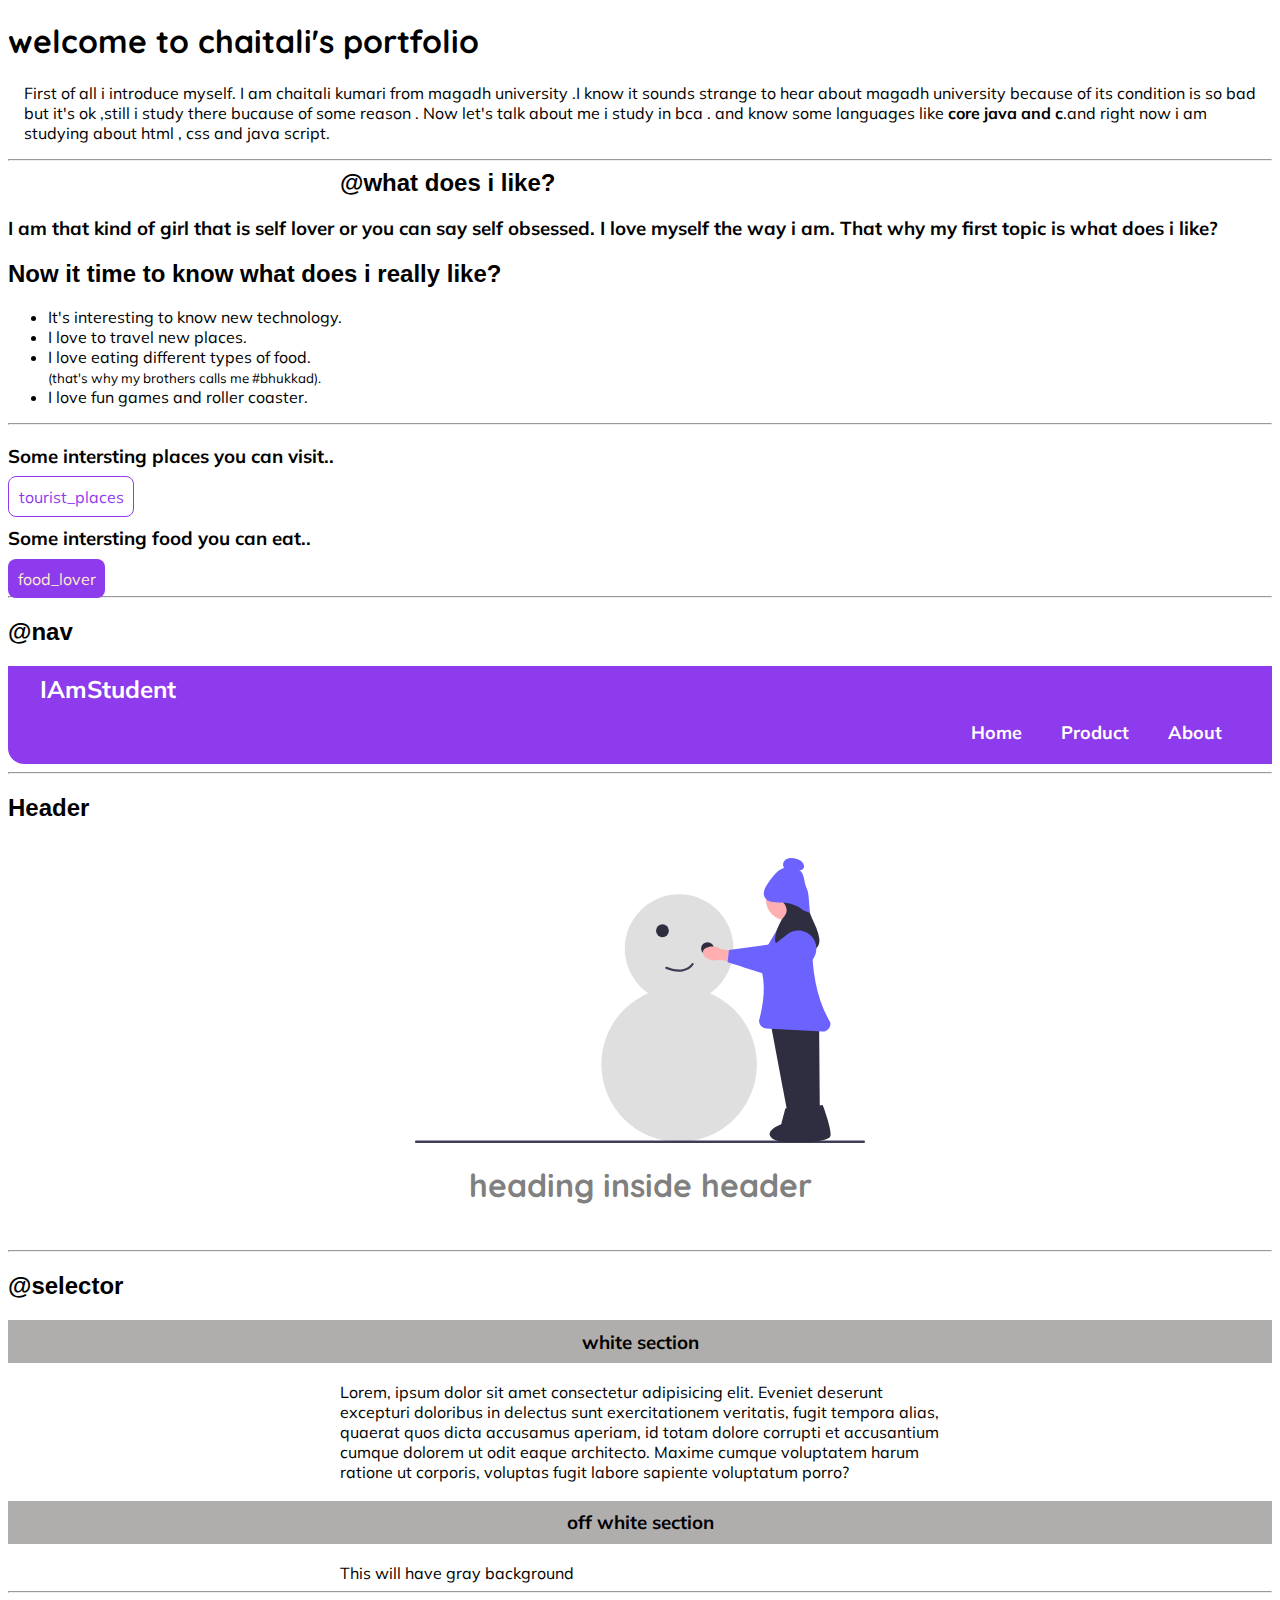
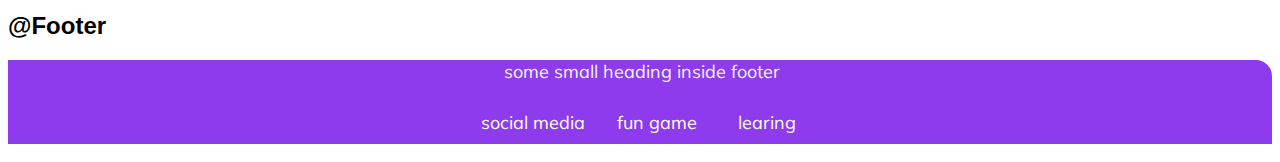
==== index.html @ 75e28678 "first_project" ====
<!DOCTYPE html>
<html lang="en">
<head>
    <meta charset="UTF-8">
    <meta http-equiv="X-UA-Compatible" content="IE=edge">
    <meta name="viewport" content="width=device-width, initial-scale=1.0">
    <title>About chaitali kumari </title>
   <link href="style.css" rel="stylesheet"/>
</head>
<body>
    <h1>welcome to chaitali's portfolio</h1>
    <p class="container">First of all i introduce myself. I am chaitali kumari from magadh  
        university .I know it sounds strange to hear about magadh university 
        because of its condition is so bad but it's ok ,still i study there 
        bucause of some reason . Now let's talk about me i study in bca .
        and know some languages like <b>core java and c</b>.and right now i am 
        studying about html , css and java script.
    </p>

    <hr>

    <h2 class="center-container">@what does i like?</h2>

    <h3>I am that kind of girl that is self lover or you can say self obsessed.
         I love myself the way i am. That why my first topic is what does i like?
    </h3>
    <h2>Now it time to know what does i really like? </h2>
    <ul>
       <li> It's interesting to know new technology.</li>
       <li> I love to travel new places.</li>
       <li> I love eating different types of food.</li>
        <small>(that's why my brothers calls me #bhukkad).</small>
        <li> I love fun games and roller coaster.</li> 
    </ul>

    <hr>

    <h3>Some intersting places you can visit..</h3>
    <a  class="link link-primary" href="https://www.holidify.com">tourist_places</a >
    <h3>Some intersting food you can eat..</h3>
    <a  class="link link-secondary" href="https://www.easemytrip.com/blog/famous-street-foods-from-different-cities-of-india">food_lover</a >
    <hr>
    <h2>@nav</h2>
    <nav class="navigation">
        
        <div class="nav-brand">
            IAmStudent
        </div>
        <ul class="list-non-bullet nav-pills">
            
             <li class="list-item-inline link-active">  <a class="link" href="/">Home</a ></li>
             <li class="list-item-inline link-active">  <a class="link" href="/">Product</a></li>
             <li class="list-item-inline link-active">  <a class="link"  href="/">About</a ></li>
            </li>
        </ul>
    </nav>
    <hr>
    <h2 >Header</h2>
    <header class="hero">
        <img class="hero-img"src ="image/chai.svg"/>
        <h1 class="hero-heading">heading inside header</h1>
    </header>
    <hr>
    <h2>@selector</h2>
    <selector class="section">
        <h3>white section</h3>
        <div class="center-container">Lorem, ipsum dolor sit amet consectetur adipisicing 
            elit. Eveniet deserunt excepturi doloribus in delectus sunt exercitationem 
            veritatis, fugit tempora alias, quaerat quos dicta accusamus aperiam, 
            id totam dolore corrupti et accusantium cumque dolorem ut odit eaque architecto.
            Maxime cumque voluptatem harum ratione ut corporis, voluptas fugit labore sapiente 
            voluptatum porro?</div>
        <h3> off white section</h3>
        <div class="center-container">This will have gray background</div>
    </selector>
    <hr>
    <h2>@Footer</h2>
    <footer class="footer">
        <div class="head">
            some small heading inside footer
        </div>
        <ul class="list-non-bullet head ">
           <l class="list-item-inline ">
                <a href="/" class="link">
                    social media
                 </a>
            </li>
           <li class="list-item-inline">
                <a href="/" class="link">
                    fun game
                </a>
            </li>
           <li class="list-item-inline">
                <a href="/" class="link">learing</a>
            </li>
           
        </ul>
    </footer>

</body>
</html>
---- style.css ----
@import url('https://fonts.googleapis.com/css?family=Muli&display=swap');
@import url('https://fonts.googleapis.com/css?family=Quicksand&display=swap');
:root{
    --primary-color:#8e3aed;
    --oh-white:  rgb(176, 173, 173);
}
body{
    font-family: 'Muli', sans-serif;
}
h1{
    font-family: 'Quicksand', sans-serif;
}
h2{
    font-family: 'Dosis', sans-serif;
}
.container
{
    padding-left: 1rem;
    padding-right: 1rem;
}
.center-container
{
    max-width:600px;
    margin:auto;
}
.link
{
    text-decoration :none;
    padding:0.6rem 0.6rem;
}
    .link-secondary{
        background-color:var(--primary-color);
        border-radius: 0.5rem;
        color:blanchedalmond;
    }
        
  .link-primary{
    color:var(--primary-color);
    border-radius: 0.5rem;
    border:1px solid var(--primary-color);

  }
  .list-non-bullet
  {
    list-style:none;
  }
  .list-item-inline
  {
    display:inline;
    padding:0rem 0.5rem 0.8rem
  }
  .navigation
  {
    padding: 0.3rem 2rem;
    padding-top: 0.5rem;
    background-color: var(--primary-color);
    color:white;
    border-bottom-left-radius: 1rem;
  }
  .navigation .nav-pills
  {
    text-align:right;
  }
  .navigation .link{
    color:white;
    text-align: right;
  }
  .navigation .nav-brand
  {
    font-weight:bold;
    font-size: x-large;
  }
  .navigation .link-active
  {
    font-weight: bold;
    font-size: large;
  }
  /** header **/
  .hero
  {
    padding:1rem;
  }
   .hero .hero-img
  {
    max-width: 450px;
    display:block;
    margin: auto;
  }
   .hero .hero-heading
  {
    color:gray ;
    text-align: center;
  }
  /**section**/
  .section h3
  {
    text-align: center;
    padding: 0.6rem;
    background-color:var(--oh-white);
  }
  .footer
  {
    background:var(--primary-color);
    padding:2rem , 1rem;
    border-top-right-radius: 1rem;
    color:aliceblue;
    
  }
  .footer .link{
    color:white;
    
  }
  .hero-heading{
    padding: 0rem;
    text-align: center;
  }
  .head{
    padding-left: 0.3rem;
    padding-bottom: 0.6rem;
    text-align: center;
    font-size: large
  }
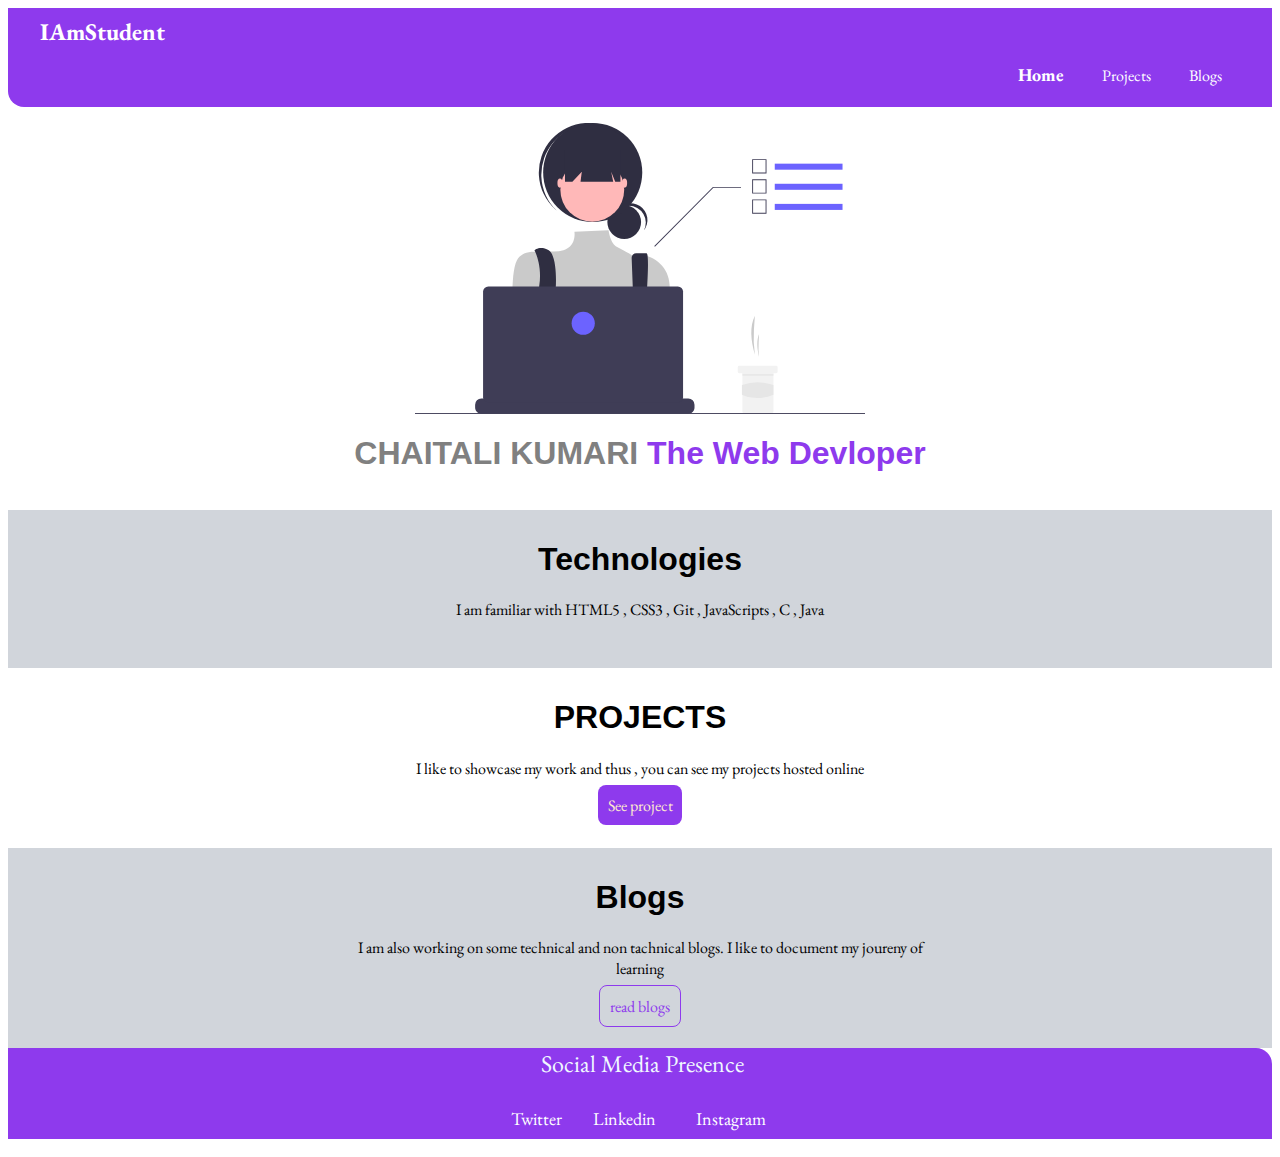
==== commit ed67200d: "intial commit" ====
--- a/index.html
+++ b/index.html
@@ -4,43 +4,10 @@
     <meta charset="UTF-8">
     <meta http-equiv="X-UA-Compatible" content="IE=edge">
     <meta name="viewport" content="width=device-width, initial-scale=1.0">
-    <title>About chaitali kumari </title>
-   <link href="style.css" rel="stylesheet"/>
+    <title>chaitali kumari</title>
+    <link href="/style.css" rel="stylesheet"/>
 </head>
 <body>
-    <h1>welcome to chaitali's portfolio</h1>
-    <p class="container">First of all i introduce myself. I am chaitali kumari from magadh  
-        university .I know it sounds strange to hear about magadh university 
-        because of its condition is so bad but it's ok ,still i study there 
-        bucause of some reason . Now let's talk about me i study in bca .
-        and know some languages like <b>core java and c</b>.and right now i am 
-        studying about html , css and java script.
-    </p>
-
-    <hr>
-
-    <h2 class="center-container">@what does i like?</h2>
-
-    <h3>I am that kind of girl that is self lover or you can say self obsessed.
-         I love myself the way i am. That why my first topic is what does i like?
-    </h3>
-    <h2>Now it time to know what does i really like? </h2>
-    <ul>
-       <li> It's interesting to know new technology.</li>
-       <li> I love to travel new places.</li>
-       <li> I love eating different types of food.</li>
-        <small>(that's why my brothers calls me #bhukkad).</small>
-        <li> I love fun games and roller coaster.</li> 
-    </ul>
-
-    <hr>
-
-    <h3>Some intersting places you can visit..</h3>
-    <a  class="link link-primary" href="https://www.holidify.com">tourist_places</a >
-    <h3>Some intersting food you can eat..</h3>
-    <a  class="link link-secondary" href="https://www.easemytrip.com/blog/famous-street-foods-from-different-cities-of-india">food_lover</a >
-    <hr>
-    <h2>@nav</h2>
     <nav class="navigation">
         
         <div class="nav-brand">
@@ -49,53 +16,62 @@
         <ul class="list-non-bullet nav-pills">
             
              <li class="list-item-inline link-active">  <a class="link" href="/">Home</a ></li>
-             <li class="list-item-inline link-active">  <a class="link" href="/">Product</a></li>
-             <li class="list-item-inline link-active">  <a class="link"  href="/">About</a ></li>
+             <li class="list-item-inline ">  <a class="link" href="/project.html">Projects</a></li>
+             <li class="list-item-inline ">  <a class="link"  href="/blogs.html">Blogs</a ></li>
             </li>
         </ul>
     </nav>
-    <hr>
-    <h2 >Header</h2>
     <header class="hero">
-        <img class="hero-img"src ="image/chai.svg"/>
-        <h1 class="hero-heading">heading inside header</h1>
+        <img class="hero-img"src ="image/chaitali.svg"/>
+        <h1 class="hero-heading">CHAITALI KUMARI <span class="heading-inverted">
+            The Web Devloper
+        </span></h1>
     </header>
-    <hr>
-    <h2>@selector</h2>
-    <selector class="section">
-        <h3>white section</h3>
-        <div class="center-container">Lorem, ipsum dolor sit amet consectetur adipisicing 
-            elit. Eveniet deserunt excepturi doloribus in delectus sunt exercitationem 
-            veritatis, fugit tempora alias, quaerat quos dicta accusamus aperiam, 
-            id totam dolore corrupti et accusantium cumque dolorem ut odit eaque architecto.
-            Maxime cumque voluptatem harum ratione ut corporis, voluptas fugit labore sapiente 
-            voluptatum porro?</div>
-        <h3> off white section</h3>
-        <div class="center-container">This will have gray background</div>
-    </selector>
-    <hr>
-    <h2>@Footer</h2>
+    <section class="section-ow">
+        
+        <div class="center-container">
+            <h1>Technologies</h1>
+            <p>I am familiar with HTML5 , CSS3 , Git , JavaScripts ,
+                 C , Java</p>
+        </div>
+    </section>
+        <section class="sec">
+        
+            <div class="center-container">
+                <h1>PROJECTS</h1>
+                <p>I like to showcase my work and thus , you can see my projects hosted online</p>
+                <a  class="link link-secondary" href="/">See project</a >
+            </div>
+        
+    </section>
+    <section class="section-ow">
+        
+        <div class="center-container">
+            <h1>Blogs</h1>
+            <p>I am also working on some technical and non tachnical  blogs. I like to document my joureny of learning</p>
+             <a  class="link link-primary" href="/">read blogs</a >
+        </div>
+    </section>
     <footer class="footer">
-        <div class="head">
-            some small heading inside footer
+        <div class="head heading">
+            Social Media Presence
         </div>
         <ul class="list-non-bullet head ">
            <l class="list-item-inline ">
-                <a href="/" class="link">
-                    social media
+                <a href="https://twitter.com/chaitalikumari5" class="link">
+                    Twitter
                  </a>
             </li>
            <li class="list-item-inline">
-                <a href="/" class="link">
-                    fun game
+                <a href="https://www.linkedin.com/in/chaitali-kumari-104a281aa" class="link">
+                    Linkedin
                 </a>
             </li>
            <li class="list-item-inline">
-                <a href="/" class="link">learing</a>
+                <a href="https://www.instagram.com/shikha_pgli" class="link">Instagram</a>
             </li>
            
         </ul>
     </footer>
-
 </body>
 </html>--- a/style.css
+++ b/style.css
@@ -1,18 +1,21 @@
-@import url('https://fonts.googleapis.com/css?family=Muli&display=swap');
-@import url('https://fonts.googleapis.com/css?family=Quicksand&display=swap');
+
+@import url('https://fonts.googleapis.com/css2?family=EB+Garamond:wght@500&display=swap');
+@import url('https://fonts.googleapis.com/css2?family=EB+Garamond:wght@500&display=swap');
 :root{
     --primary-color:#8e3aed;
-    --oh-white:  rgb(176, 173, 173);
+    --oh-white:  #d1d5db;
 }
 body{
-    font-family: 'Muli', sans-serif;
+  font-family: 'EB Garamond', serif;
+
 }
 h1{
-    font-family: 'Quicksand', sans-serif;
+  font-family: 'Dosis', sans-serif;
 }
 h2{
-    font-family: 'Dosis', sans-serif;
-}
+  font-family: 'Dosis', sans-serif;
+}  
+
 .container
 {
     padding-left: 1rem;
@@ -92,16 +95,23 @@
     text-align: center;
   }
   /**section**/
-  .section h3
+  .section-ow
   {
     text-align: center;
     padding: 0.6rem;
     background-color:var(--oh-white);
+    padding-bottom:2rem;
+  }
+  .sec
+  {
+    text-align: center;
+    padding: 0.6rem;
+    padding-bottom:2rem;
   }
   .footer
   {
     background:var(--primary-color);
-    padding:2rem , 1rem;
+    padding:2rem , 2rem;
     border-top-right-radius: 1rem;
     color:aliceblue;
     
@@ -118,7 +128,17 @@
     padding-left: 0.3rem;
     padding-bottom: 0.6rem;
     text-align: center;
-    font-size: large
+    font-size: large;
+    
+  }
+  .heading-inverted
+  {
+    color:#8e3aed;
+    font-weight:bold;
+  }
+  .heading{
+    font-size: x-large;
+    font-weight: 400;
   }
   
 
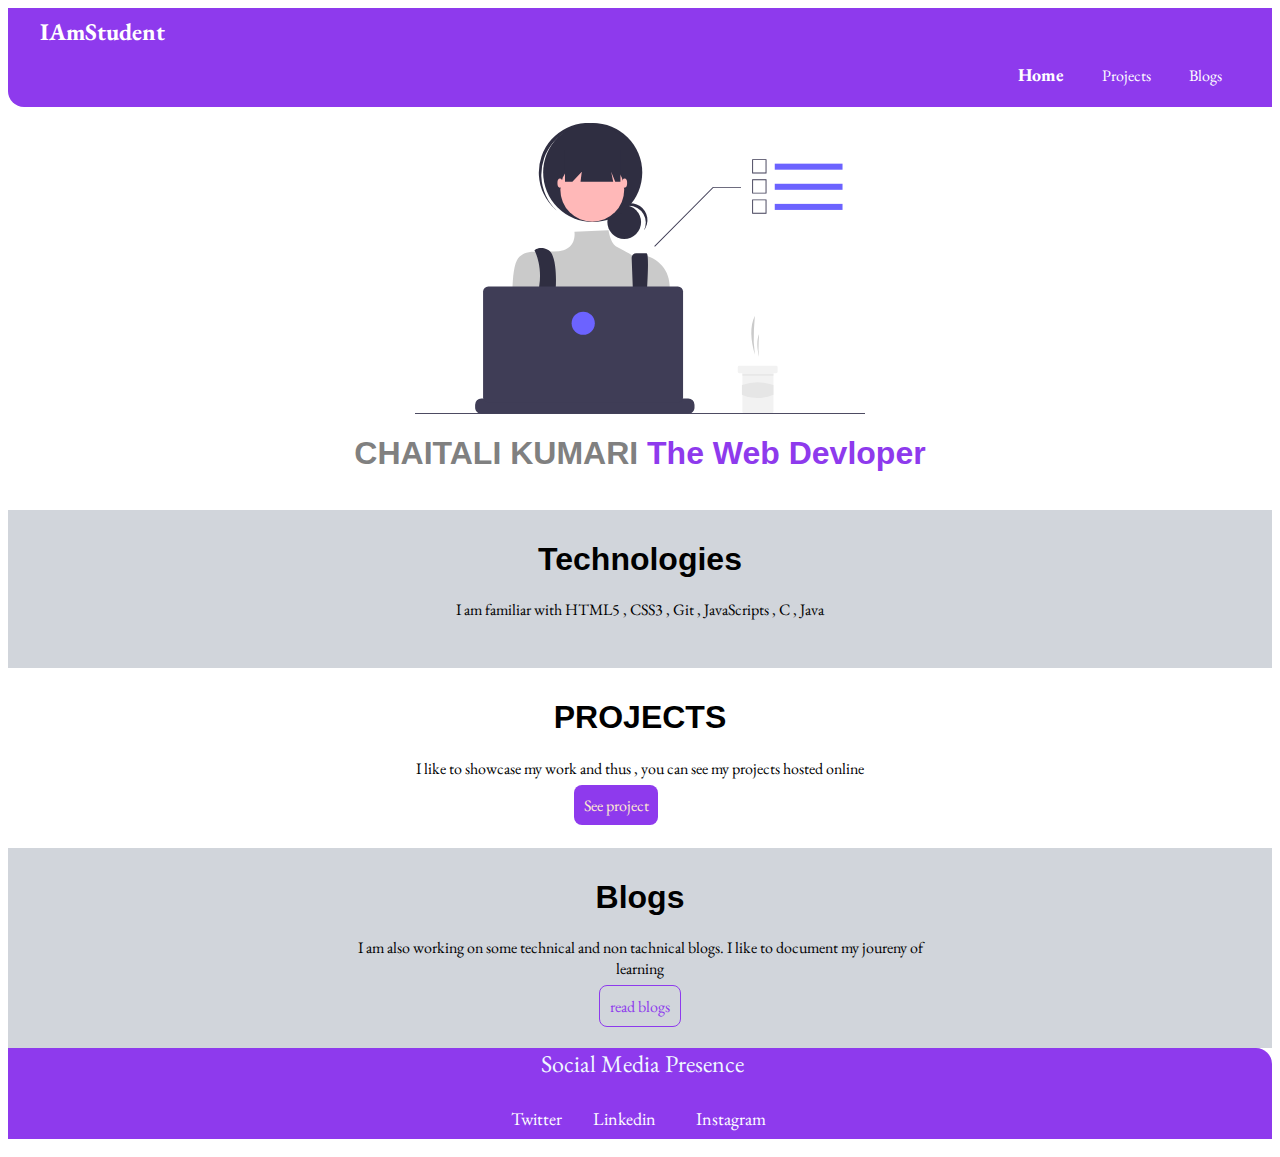
==== commit 934b2bc1: "intial commit" ====
--- a/index.html
+++ b/index.html
@@ -40,7 +40,7 @@
             <div class="center-container">
                 <h1>PROJECTS</h1>
                 <p>I like to showcase my work and thus , you can see my projects hosted online</p>
-                <a  class="link link-secondary" href="/">See project</a >
+                <a  class="link link-secondary" href="/project.html">See project</a >
             </div>
         
     </section>
@@ -49,7 +49,7 @@
         <div class="center-container">
             <h1>Blogs</h1>
             <p>I am also working on some technical and non tachnical  blogs. I like to document my joureny of learning</p>
-             <a  class="link link-primary" href="/">read blogs</a >
+             <a  class="link link-primary" href="/blogs.html">read blogs</a >
         </div>
     </section>
     <footer class="footer">
--- a/style.css
+++ b/style.css
@@ -11,6 +11,7 @@
 }
 h1{
   font-family: 'Dosis', sans-serif;
+  
 }
 h2{
   font-family: 'Dosis', sans-serif;
@@ -35,6 +36,8 @@
         background-color:var(--primary-color);
         border-radius: 0.5rem;
         color:blanchedalmond;
+        margin-right: 3rem;
+        
     }
         
   .link-primary{
@@ -140,5 +143,12 @@
     font-size: x-large;
     font-weight: 400;
   }
+  .section-ow h2{
+    margin-bottom:1rem;
+    margin-top: 1rem;
+  }
+  .under{
+  text-decoration-line:underline;
+  }
   
 
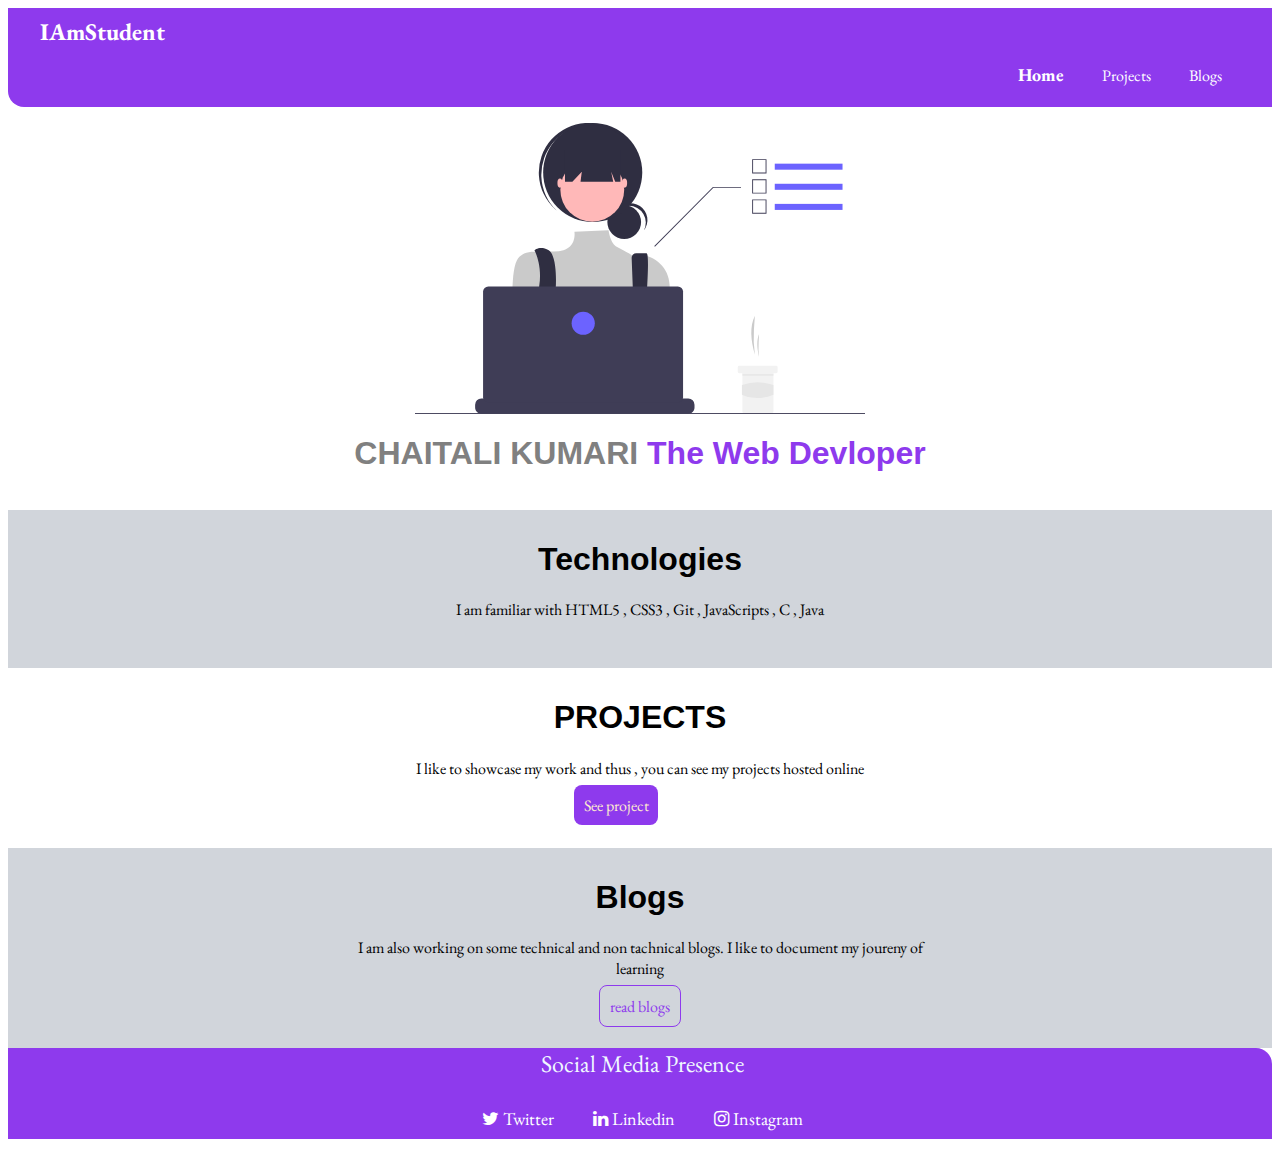
==== commit 2a2659d6: "update commit" ====
--- a/index.html
+++ b/index.html
@@ -5,6 +5,7 @@
     <meta http-equiv="X-UA-Compatible" content="IE=edge">
     <meta name="viewport" content="width=device-width, initial-scale=1.0">
     <title>chaitali kumari</title>
+    <link rel="stylesheet" type="text/css"  href="css\font-awesome.min.css">
     <link href="/style.css" rel="stylesheet"/>
 </head>
 <body>
@@ -57,21 +58,17 @@
             Social Media Presence
         </div>
         <ul class="list-non-bullet head ">
-           <l class="list-item-inline ">
-                <a href="https://twitter.com/chaitalikumari5" class="link">
-                    Twitter
-                 </a>
+           <li class="list-item-inline ">
+                <a href="https://twitter.com/chaitalikumari5" class="link"><i class="fa fa-twitter"></i>  Twitter </a></li>
+           <li class="list-item-inline">
+                <a href="https://www.linkedin.com/in/chaitali-kumari-104a281aa" class="link"><i class="fa fa-linkedin"></i>  Linkedin</a>
             </li>
            <li class="list-item-inline">
-                <a href="https://www.linkedin.com/in/chaitali-kumari-104a281aa" class="link">
-                    Linkedin
-                </a>
-            </li>
-           <li class="list-item-inline">
-                <a href="https://www.instagram.com/shikha_pgli" class="link">Instagram</a>
+                <a href="https://www.instagram.com/shikha_pgli" class="link"><i class="fa fa-instagram"></i> Instagram</a>
             </li>
            
         </ul>
     </footer>
+    
 </body>
 </html>--- a/style.css
+++ b/style.css
@@ -7,6 +7,7 @@
 }
 body{
   font-family: 'EB Garamond', serif;
+  
 
 }
 h1{
@@ -150,5 +151,13 @@
   .under{
   text-decoration-line:underline;
   }
-  
+ @media (max-width:700px){
+  .hero .hero-img
+  {
+    max-width: 350px;
+  }
+  .head{
+    margin-left: -10px;
+  }
+ }
 
